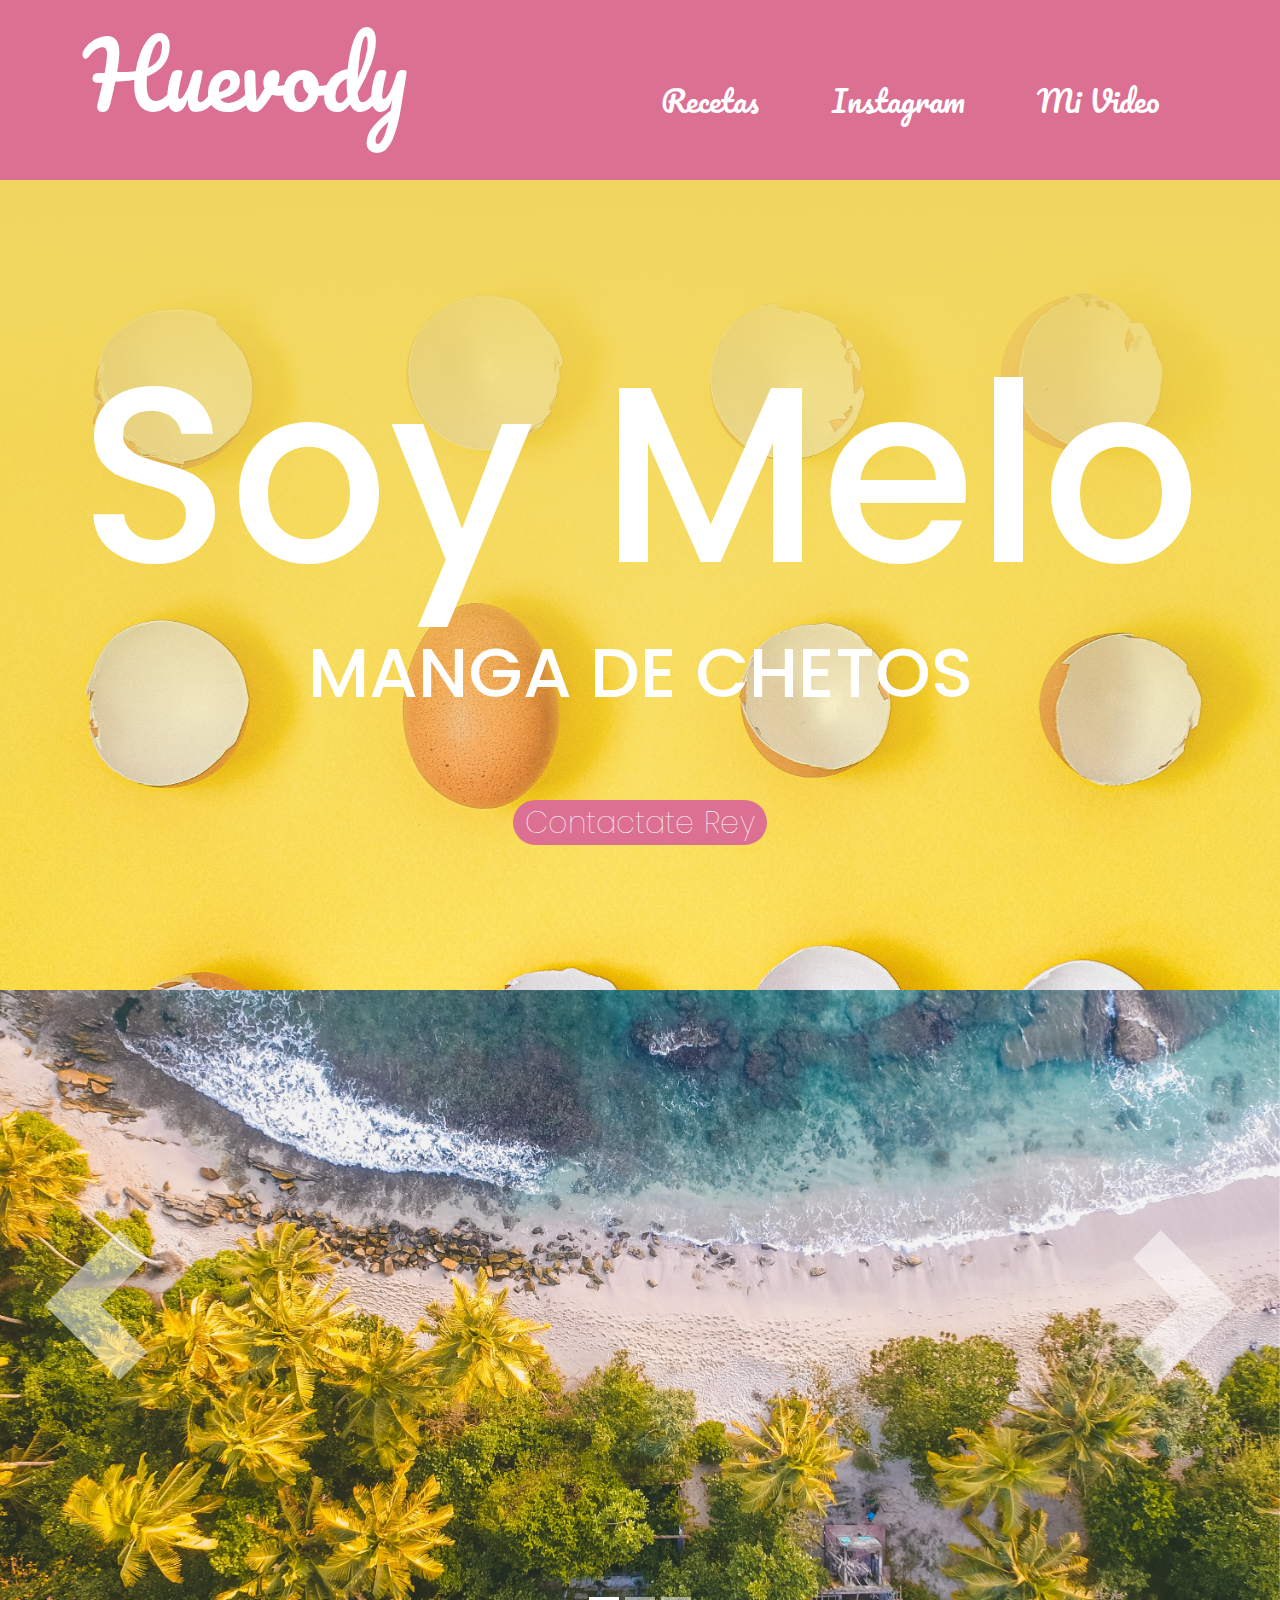
==== index.html @ 7d812561 "primer version" ====
<!DOCTYPE html>
<html lang="en">
<head>
    <meta charset="UTF-8">
    <meta http-equiv="X-UA-Compatible" content="IE=edge">
    <meta name="viewport" content="width=device-width, initial-scale=1.0">
    <link rel="icon" href="/imagenes/egg_icon_190972.png">
    <link rel="stylesheet" href="https://cdn.jsdelivr.net/npm/bootstrap@4.0.0/dist/css/bootstrap.min.css" integrity="sha384-Gn5384xqQ1aoWXA+058RXPxPg6fy4IWvTNh0E263XmFcJlSAwiGgFAW/dAiS6JXm" crossorigin="anonymous">
<link rel="stylesheet" href="Style.css">
    <link rel="preconnect" href="https://fonts.googleapis.com">
    <link rel="preconnect" href="https://fonts.gstatic.com" crossorigin>
    <link href="https://fonts.googleapis.com/css2?family=Pacifico&family=Poppins:wght@100&family=Square+Peg&display=swap" rel="stylesheet">
    <title>HUEVODY</title>
<body>
    <header class="main-head">
        <nav>
            <h1 id="logo">Huevody</h1> 
            
        <ul class="links">
            <li><a href="https://ar.pinterest.com/search/pins/?q=egg&rs=typed&term_meta[]=egg%7Ctyped">Recetas</a></li>
            <li><a href="https://ar.pinterest.com/search/pins/?q=egg&rs=typed&term_meta[]=egg%7Ctyped">Instagram</a></li>
            <li><a href="https://www.youtube.com/watch?v=bbrm9xsY524&ab_channel=HUEVOMUSICA">Mi Video</a></li>
        </ul>
        </nav>    
    </header>
    <main class="intro">
        <h2> Soy Melo</h2>
        <h3>MANGA DE CHETOS</h3>
        <a href="./pages/contacto.html">Contactate Rey</a>
    </main>
    <section class="carrusel">
    <div id="demo" class="carousel slide" data-ride="carousel">

        <!-- Indicators -->
        <ul class="carousel-indicators">
          <li data-target="#demo" data-slide-to="0" class="active"></li>
          <li data-target="#demo" data-slide-to="1"></li>
          <li data-target="#demo" data-slide-to="2"></li>
        </ul>
      
        <!-- The slideshow -->
          <div class="carousel-inner">
          <div class="carousel-item active">
            <img src="./imagenes/beach.jpg" alt="beach">
          </div>
          <div class="carousel-item">
            <img src="./imagenes/egg intro.jpg" alt="gael">
          </div>
          <div class="carousel-item">
            <img src="./imagenes/fiesta.jpg" alt="Melo">
          </div>
        </div>
      
        <!-- Left and right controls -->
        <a class="carousel-control-prev" href="#demo" data-slide="prev">
          <span class="carousel-control-prev-icon"></span>
        </a>
        <a class="carousel-control-next" href="#demo" data-slide="next">
          <span class="carousel-control-next-icon"></span>
        </a>
        </div>
    </section>
      


<script src="https://cdn.jsdelivr.net/npm/jquery@3.5.1/dist/jquery.slim.min.js" integrity="sha384-DfXdz2htPH0lsSSs5nCTpuj/zy4C+OGpamoFVy38MVBnE+IbbVYUew+OrCXaRkfj" crossorigin="anonymous"></script>
<script src="https://cdn.jsdelivr.net/npm/popper.js@1.16.1/dist/umd/popper.min.js" integrity="sha384-9/reFTGAW83EW2RDu2S0VKaIzap3H66lZH81PoYlFhbGU+6BZp6G7niu735Sk7lN" crossorigin="anonymous"></script>
<script src="https://cdn.jsdelivr.net/npm/bootstrap@4.6.1/dist/js/bootstrap.min.js" integrity="sha384-VHvPCCyXqtD5DqJeNxl2dtTyhF78xXNXdkwX1CZeRusQfRKp+tA7hAShOK/B/fQ2" crossorigin="anonymous"></script>

</body>
</html>
---- Style.css ----
*{
    margin:0;
    padding:0;
    box-sizing: border-box;
}
html{
    font-size: 62.5%;
}
h1{
    font-size: 90px;
    font-family: 'Pacifico', cursive;

}

h1:hover{
    cursor: pointer;
    color:#f0d661;
    transition: 4s;

}

li,button,label,input,p {
    font: 20px;
}
h2{
    font-size: 250px;
    font-family: 'Poppins', sans-serif;

}
h3{
    font-size: 70px;
    font-family: 'Poppins', sans-serif;
    color: white;
    padding-top: 1PX;
    padding-bottom: 80PX;
}

a{
    text-decoration: none;
    color: white;
    font-family: "pacifico";
    font-weight: lighter;
}

a:hover{
    text-decoration: none;
    color: #f0d661;
    transition: 2s;
}
.main-head{
    background: palevioletred;
    color: white;
    font-family: 'Poppins', sans-serif;
    height: 20vh;
}

.main-head img{
    height: 80px;
    position: relative;
    top: -55px;
    right: -105px;
}
nav{
    min-height: 10vh;
    display: flex;
    width: 90%;
    padding: 20px;
    margin: auto;
    align-items: center;
    flex-wrap: wrap;
    
}

nav ul {
    display: flex;
    flex: 1 1 500px;
    justify-content: space-around;
    align-items: center;
    list-style: none;
    position: relative;
    bottom: -30px;
}

#logo{
 flex: 2 1 400px;
 font-family: 'Pacifico', cursive;
 font-weight: lighter
}

.intro{
    min-height: 90vh;
    background: linear-gradient(#f0d661, transparent), url(/imagenes/egg\ intro.jpg);
    background-repeat: no-repeat;
    background-size: cover;
    background-position: center;
    color: white;
    display: flex;
    flex-direction: column;
    justify-content: center;
    align-items: center;
    text-align: center;    
    font-family: 'Poppins', sans-serif;
}


.intro a{
    background: palevioletred;
    color: white;
    font-size: 30px;
    cursor: pointer;
    font-family: 'Poppins', sans-serif;
    border-radius: 200px;
    padding-right: 12px;
    padding-left: 12px;
}

.intro a:hover{
    box-shadow: -3px 5px 30px 5px white;
    transition: 0.8s;
    color: yellow;
    transform: scale(130%);
}

.main-head .links li{
    font-size: 30px;
    align-items: center;
    font-weight: lighter;
    text-decoration: none;
}

.carrusel, img{
    width: 100%;
    height:70vh;
}
#demo img{
    object-fit: cover;
}

.carousel-control-prev-icon, .carousel-control-next-icon {
    height: 150px;
    width: 150px;
}
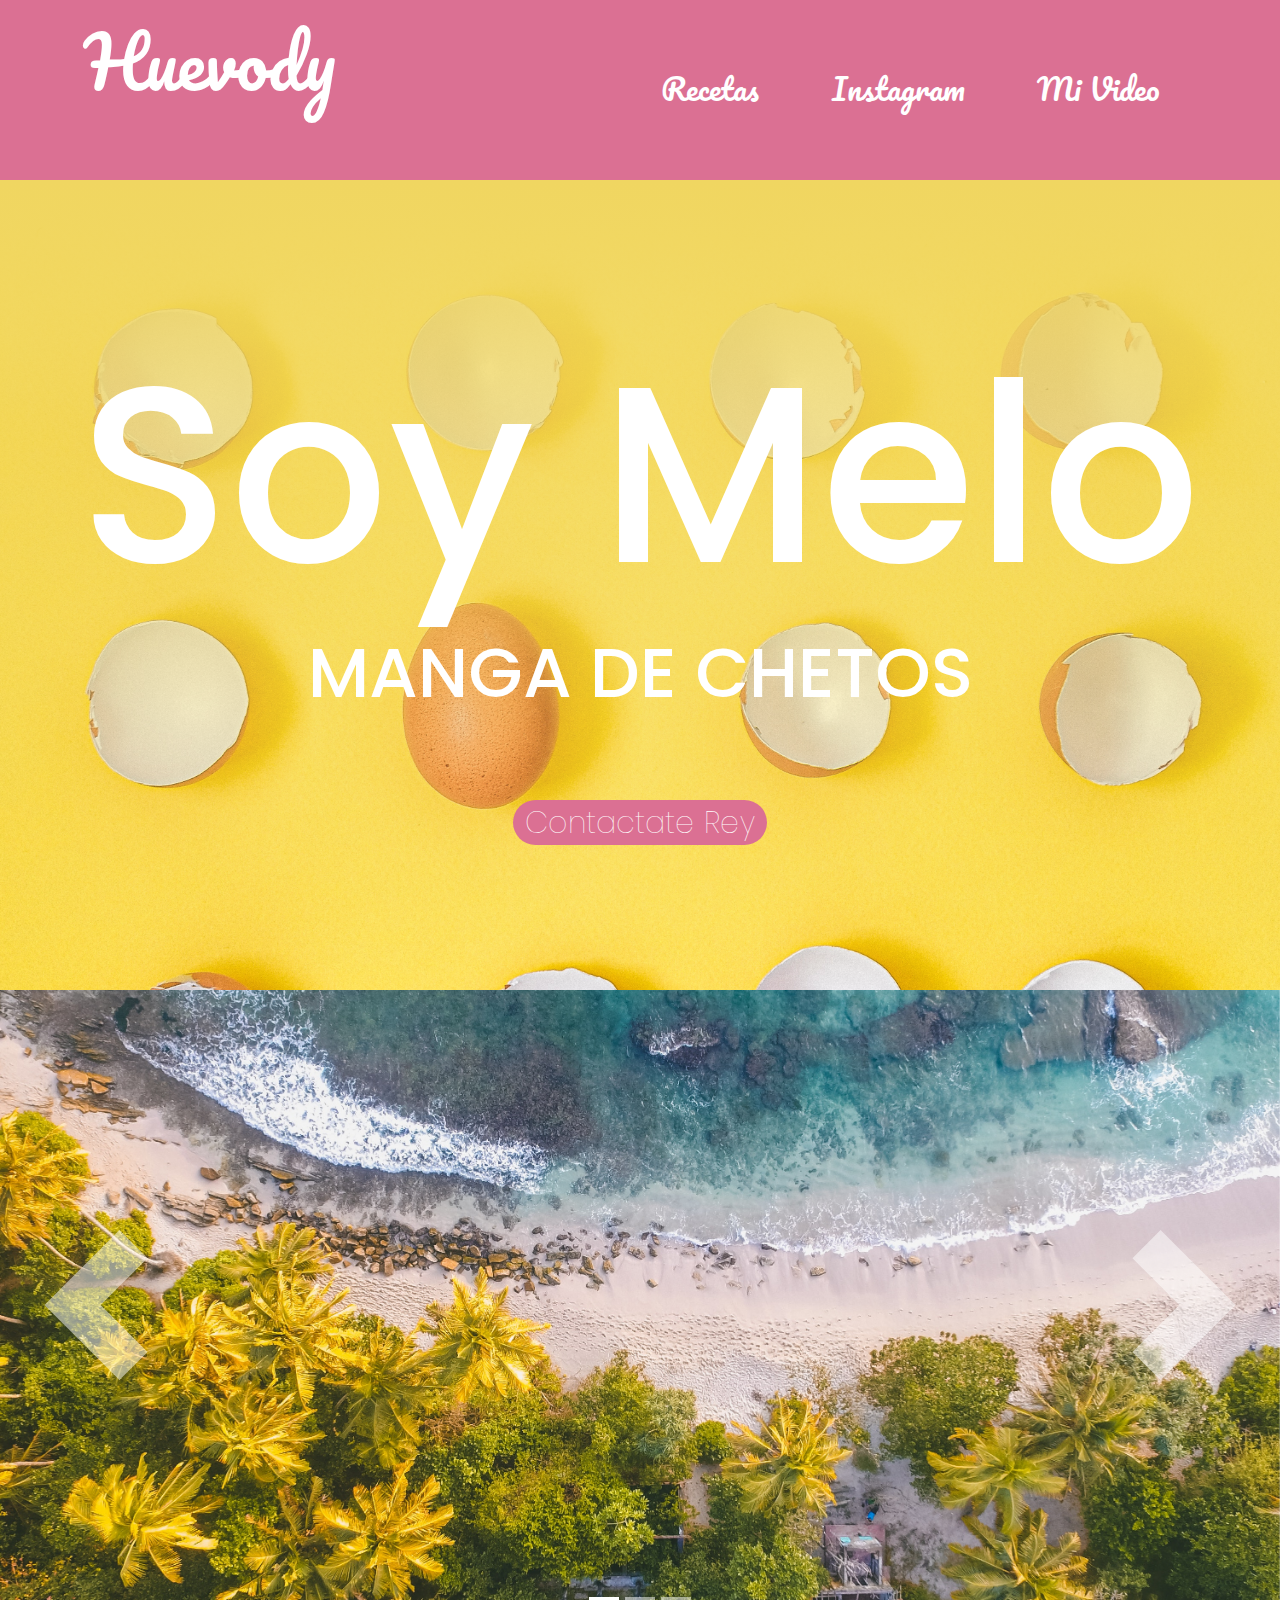
==== commit ed1b0dbd: "version seo" ====
--- a/index.html
+++ b/index.html
@@ -3,6 +3,8 @@
 <head>
     <meta charset="UTF-8">
     <meta http-equiv="X-UA-Compatible" content="IE=edge">
+    <meta name="description" content="Hola soy Melo! Veni a conocer mi blog. Aca encontraras recetas, ventas de productos y tips para el hogar!">
+    <meta name="keywords" content="recetas, hogar, limpieza, productos, baño, aromas, perfumes, blog, tips">
     <meta name="viewport" content="width=device-width, initial-scale=1.0">
     <link rel="icon" href="/imagenes/egg_icon_190972.png">
     <link rel="stylesheet" href="https://cdn.jsdelivr.net/npm/bootstrap@4.0.0/dist/css/bootstrap.min.css" integrity="sha384-Gn5384xqQ1aoWXA+058RXPxPg6fy4IWvTNh0E263XmFcJlSAwiGgFAW/dAiS6JXm" crossorigin="anonymous">
--- a/Style.css
+++ b/Style.css
@@ -7,7 +7,7 @@
     font-size: 62.5%;
 }
 h1{
-    font-size: 90px;
+    font-size: 70px;
     font-family: 'Pacifico', cursive;
 
 }
